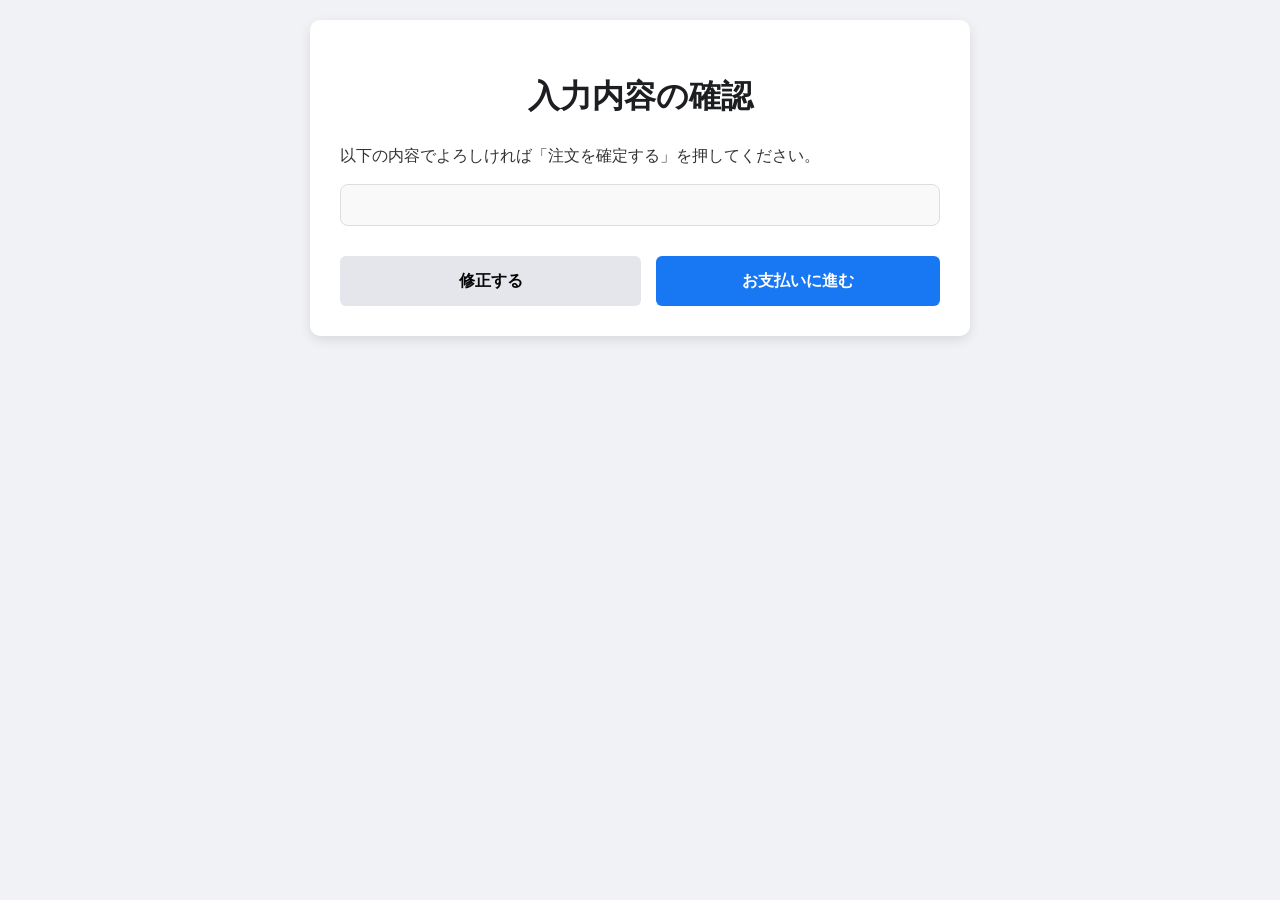
==== confirm.html @ 06b396f2 "Add files via upload" ====
<!doctype html>
<html lang="ja">
  <head>
    <meta charset="UTF-8" />
    <meta name="viewport" content="width=device-width, initial-scale=1.0" />
    <title>ご購入手続き - 確認</title>
    <!-- Stripe.js v3 を読み込む -->
    <script src="https://js.stripe.com/v3/"></script>
    <style>
      body {
        font-family:
          -apple-system, BlinkMacSystemFont, "Segoe UI", Roboto,
          "Helvetica Neue", Arial, sans-serif;
        margin: 20px;
        line-height: 1.6;
        background: #f0f2f5;
        color: #333;
      }
      .container {
        max-width: 600px;
        margin: auto;
        background: #fff;
        padding: 30px;
        border-radius: 10px;
        box-shadow: 0 4px 12px rgba(0, 0, 0, 0.1);
      }
      h1 {
        text-align: center;
        color: #1c1e21;
        margin-bottom: 20px;
      }
      .preview-image {
        width: 100%;
        border: 1px solid #ddd;
        border-radius: 8px;
        margin-bottom: 20px;
      }
      .confirm-box {
        border: 1px solid #ddd;
        padding: 20px;
        background: #f9f9f9;
        border-radius: 8px;
      }
      .confirm-box p {
        margin: 8px 0;
      }
      .btn-group {
        margin-top: 30px;
        display: flex;
        justify-content: space-between;
        gap: 15px;
      }
      button,
      .back-btn {
        width: 100%;
        padding: 12px 20px;
        cursor: pointer;
        border-radius: 6px;
        font-size: 16px;
        font-weight: bold;
        text-align: center;
      }
      .back-btn {
        background: #e4e6eb;
        border: none;
        text-decoration: none;
        color: #050505;
      }
      .submit-btn {
        background: #1877f2;
        border: none;
        color: #fff;
      }
      .submit-btn:disabled {
        background: #a0bdf0;
        cursor: not-allowed;
      }
      hr {
        border: none;
        border-top: 1px solid #ddd;
        margin: 20px 0;
      }
    </style>
  </head>
  <body>
    <div class="container">
      <h1>入力内容の確認</h1>
      <p>以下の内容でよろしければ「注文を確定する」を押してください。</p>

      <div id="preview-image-container">
        <!-- プレビュー画像がここに挿入されます -->
      </div>

      <div class="confirm-box" id="confirm-details">
        <!-- 確認詳細がここに挿入されます -->
      </div>

      <div class="btn-group">
        <a href="index.html" class="back-btn">修正する</a>
        <button id="submit-btn" class="submit-btn" onclick="submitOrder()">
          お支払いに進む
        </button>
      </div>
    </div>

    <script>
      // ================= CONFIG =================
      const GAS_URL =
        "https://script.google.com/macros/s/AKfycbx_BrHzdGC99V8fNMIsdJCjajuM67OPhCj4f5iSNK4bVx8oXMbggF079zRiYuhsovg1/exec";
      const STRIPE_PUBLISHABLE_KEY =
        "pk_test_51T7mqvDLyro3HnGt8BxSF7Y3rQ3vKnuZiUdrpugHDzeAExH0aSr9cg7ZmyhbRD1pNeyE3n1KRx5zEhKjTPyzqlNo00HrVDw7tV";
      // ==========================================

      const stripe = Stripe(STRIPE_PUBLISHABLE_KEY);

      // ページ読み込み時にセッションストレージからデータを表示
      window.onload = function () {
        const orderDataString = sessionStorage.getItem("orderData");
        if (!orderDataString) {
          alert(
            "注文データが見つかりません。お手数ですが、もう一度最初からお試しください。",
          );
          window.location.href = "index.html";
          return;
        }

        const data = JSON.parse(orderDataString);

        // プレビュー画像を表示
        const imgContainer = document.getElementById("preview-image-container");
        imgContainer.innerHTML = `<img src="${data.image}" alt="プレビュー" class="preview-image">`;

        // 詳細情報を表示
        const detailsContainer = document.getElementById("confirm-details");
        detailsContainer.innerHTML = `
          <style>
              .info-list { display: flex; flex-direction: column; gap: 12px; margin-bottom: 20px; }
              .info-row { display: flex; border-bottom: 1px solid #edf2f7; padding-bottom: 8px; align-items: flex-start; }
              .info-label { width: 120px; font-size: 0.85rem; color: #718096; font-weight: bold; flex-shrink: 0; }
              .info-value { font-size: 1rem; color: #2d3748; word-break: break-all; }
              .important-notice { background-color: #fff5f5; border: 1px solid #feb2b2; padding: 15px; border-radius: 8px; margin-top: 20px; display: flex; align-items: center; gap: 10px; }
              .important-notice strong { color: #c53030; font-size: 0.9rem; line-height: 1.4; }
          </style>
          <div class="info-list">
              <div class="info-row"><div class="info-label">お名前</div><div class="info-value">${data.name} 様</div></div>
              <div class="info-row"><div class="info-label">郵便番号</div><div class="info-value">〒${data.postalCode}</div></div>
              <div class="info-row"><div class="info-label">お届け先</div><div class="info-value">${data.autoAddress}${data.address}</div></div>
              <div class="info-row"><div class="info-label">生まれた年</div><div class="info-value">${data.birthYear} 年</div></div>
              <div class="info-row"><div class="info-label">ステータス</div><div class="info-value">No. ${data.playerNumber} / ${data.playerPosition}</div></div>
          </div>
          <div class="important-notice"><span>⚠️</span><strong>決済後のキャンセル・変更はできません。<br>入力内容に間違いがないか、今一度ご確認ください。</strong></div>`;
      };

      // 【修正】注文処理：GASにStripeセッション作成を依頼し、返ってきたIDでチェックアウトにリダイレクトする
      async function submitOrder() {
        const submitBtn = document.getElementById("submit-btn");
        submitBtn.disabled = true;
        submitBtn.textContent = "処理中...";

        const orderDataString = sessionStorage.getItem("orderData");
        if (!orderDataString) {
          alert("セッションが切れました。再度情報を入力してください。");
          window.location.href = "index.html";
          return;
        }

        try {
          // 1. GASに注文データを送り、StripeセッションIDの作成を依頼する
          const response = await fetch(GAS_URL, {
            method: "POST",
            headers: {
              "Content-Type": "text/plain;charset=utf-8", // GASでPOSTを受け取るための定型句
            },
            body: orderDataString, // orderDataをそのまま送る
          });

          if (!response.ok) {
            throw new Error(`サーバーエラー: ${response.statusText}`);
          }

          const result = await response.json();

          if (result.error) {
            throw new Error(`セッション作成エラー: ${result.error}`);
          }

          // 2. 受け取ったセッションIDを使ってStripeの決済ページにリダイレクト
          const { error } = await stripe.redirectToCheckout({
            sessionId: result.sessionId,
          });

          if (error) {
            throw new Error(`リダイレクトエラー: ${error.message}`);
          }
        } catch (error) {
          console.error("注文処理中にエラー:", error);
          alert(`エラーが発生しました: ${error.message}`);
          submitBtn.disabled = false;
          submitBtn.textContent = "お支払いに進む";
        }
      }
    </script>
  </body>
</html>
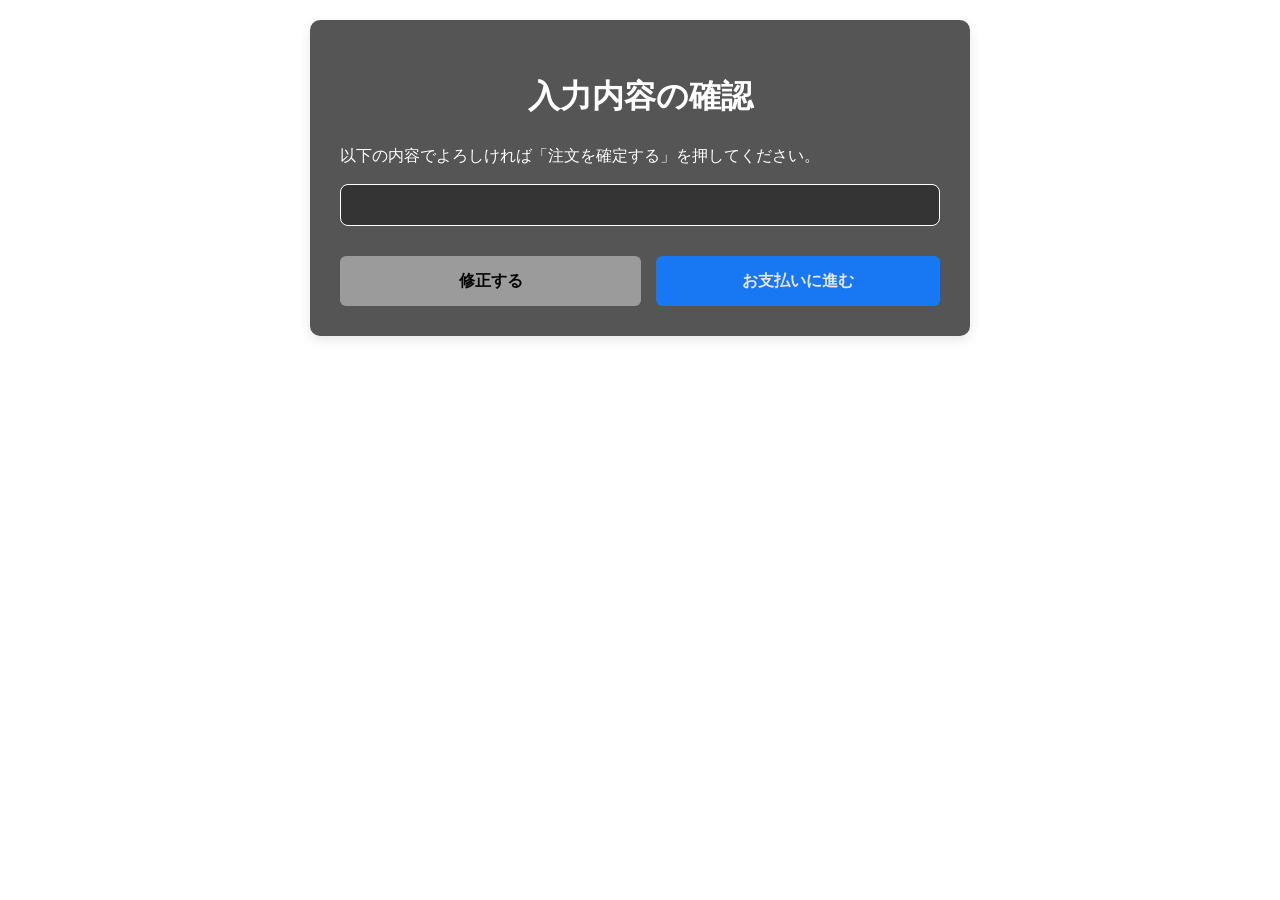
==== commit 2ea2418b: "Update confirm.html" ====
--- a/confirm.html
+++ b/confirm.html
@@ -7,38 +7,46 @@
     <!-- Stripe.js v3 を読み込む -->
     <script src="https://js.stripe.com/v3/"></script>
     <style>
+      html {
+        height: 100%;
+        background-image: url("画像/background.jpg");
+        background-position: center;
+        background-repeat: no-repeat;
+        background-size: cover;
+        background-attachment: fixed;
+      }
       body {
         font-family:
           -apple-system, BlinkMacSystemFont, "Segoe UI", Roboto,
           "Helvetica Neue", Arial, sans-serif;
         margin: 20px;
         line-height: 1.6;
-        background: #f0f2f5;
         color: #333;
+        background: none;
       }
       .container {
         max-width: 600px;
         margin: auto;
-        background: #fff;
+        background: #343434d5;
         padding: 30px;
         border-radius: 10px;
         box-shadow: 0 4px 12px rgba(0, 0, 0, 0.1);
       }
       h1 {
         text-align: center;
-        color: #1c1e21;
+        color: #ffffff;
         margin-bottom: 20px;
       }
       .preview-image {
         width: 100%;
-        border: 1px solid #ddd;
+        border: 1px solid #ffffff;
         border-radius: 8px;
         margin-bottom: 20px;
       }
       .confirm-box {
-        border: 1px solid #ddd;
+        border: 1px solid #ffffff;
         padding: 20px;
-        background: #f9f9f9;
+        background: #333333f5;
         border-radius: 8px;
       }
       .confirm-box p {
@@ -61,7 +69,7 @@
         text-align: center;
       }
       .back-btn {
-        background: #e4e6eb;
+        background: #9b9b9b;
         border: none;
         text-decoration: none;
         color: #050505;
@@ -69,7 +77,7 @@
       .submit-btn {
         background: #1877f2;
         border: none;
-        color: #fff;
+        color: #e6e6e6;
       }
       .submit-btn:disabled {
         background: #a0bdf0;
@@ -77,7 +85,7 @@
       }
       hr {
         border: none;
-        border-top: 1px solid #ddd;
+        border-top: 1px solid #2b2b2b;
         margin: 20px 0;
       }
     </style>
@@ -85,7 +93,7 @@
   <body>
     <div class="container">
       <h1>入力内容の確認</h1>
-      <p>以下の内容でよろしければ「注文を確定する」を押してください。</p>
+      <p style="color: #ffffff;">以下の内容でよろしければ「注文を確定する」を押してください。</p>
 
       <div id="preview-image-container">
         <!-- プレビュー画像がここに挿入されます -->
@@ -113,8 +121,30 @@
 
       const stripe = Stripe(STRIPE_PUBLISHABLE_KEY);
 
-      // ページ読み込み時にセッションストレージからデータを表示
+      // ページ読み込み時の処理を更新
       window.onload = function () {
+        const urlParams = new URLSearchParams(window.location.search);
+        const status = urlParams.get("status");
+
+        // Stripeからのリダイレクトを処理
+        if (status === "success") {
+          // 成功した場合、ページの内容を書き換える
+          document.querySelector(".container").innerHTML = `
+            <h1>決済が完了しました！</h1>
+            <p>ご注文いただきありがとうございます。商品の到着まで今しばらくお待ちください。</p>
+            <a href="index.html" class="back-btn" style="text-align: center; display: block; width: fit-content; margin: 20px auto;">トップページに戻る</a>
+          `;
+          // 古いセッションデータをクリア
+          sessionStorage.removeItem("orderData");
+          return;
+        } else if (status === "cancel") {
+          // キャンセルされた場合、トップページにリダイレクト
+          alert("決済がキャンセルされました。");
+          window.location.href = "index.html";
+          return;
+        }
+
+        // 通常の確認ページ表示処理
         const orderDataString = sessionStorage.getItem("orderData");
         if (!orderDataString) {
           alert(
@@ -136,18 +166,23 @@
           <style>
               .info-list { display: flex; flex-direction: column; gap: 12px; margin-bottom: 20px; }
               .info-row { display: flex; border-bottom: 1px solid #edf2f7; padding-bottom: 8px; align-items: flex-start; }
-              .info-label { width: 120px; font-size: 0.85rem; color: #718096; font-weight: bold; flex-shrink: 0; }
-              .info-value { font-size: 1rem; color: #2d3748; word-break: break-all; }
-              .important-notice { background-color: #fff5f5; border: 1px solid #feb2b2; padding: 15px; border-radius: 8px; margin-top: 20px; display: flex; align-items: center; gap: 10px; }
-              .important-notice strong { color: #c53030; font-size: 0.9rem; line-height: 1.4; }
+              .info-label { width: 120px; font-size: 0.85rem; color: #ffffff; font-weight: bold; flex-shrink: 0; }
+              .info-value { font-size: 1rem; color: #ffffff; word-break: break-all; }
+              .important-notice { background-color: #9b9b9b; border: 1px solid transparent; padding: 15px; border-radius: 8px; margin-top: 20px; display: flex; align-items: center; gap: 10px; }
+              .important-notice strong { color: #fc267f; font-size: 0.6rem; line-height: 1.4; }
           </style>
           <div class="info-list">
               <div class="info-row"><div class="info-label">お名前</div><div class="info-value">${data.name} 様</div></div>
+              <div class="info-row"><div class="info-label">メールアドレス</div><div class="info-value">${data.email}</div></div>
               <div class="info-row"><div class="info-label">郵便番号</div><div class="info-value">〒${data.postalCode}</div></div>
               <div class="info-row"><div class="info-label">お届け先</div><div class="info-value">${data.autoAddress}${data.address}</div></div>
               <div class="info-row"><div class="info-label">生まれた年</div><div class="info-value">${data.birthYear} 年</div></div>
-              <div class="info-row"><div class="info-label">ステータス</div><div class="info-value">No. ${data.playerNumber} / ${data.playerPosition}</div></div>
-          </div>
+           <!--
+              <div class="info-row">
+                <div class="info-label">スキルURL</div>
+                <div class="info-value">${data.skillUrl || "未入力"}</div></div> 
+              -->
+         </div>
           <div class="important-notice"><span>⚠️</span><strong>決済後のキャンセル・変更はできません。<br>入力内容に間違いがないか、今一度ご確認ください。</strong></div>`;
       };
 
